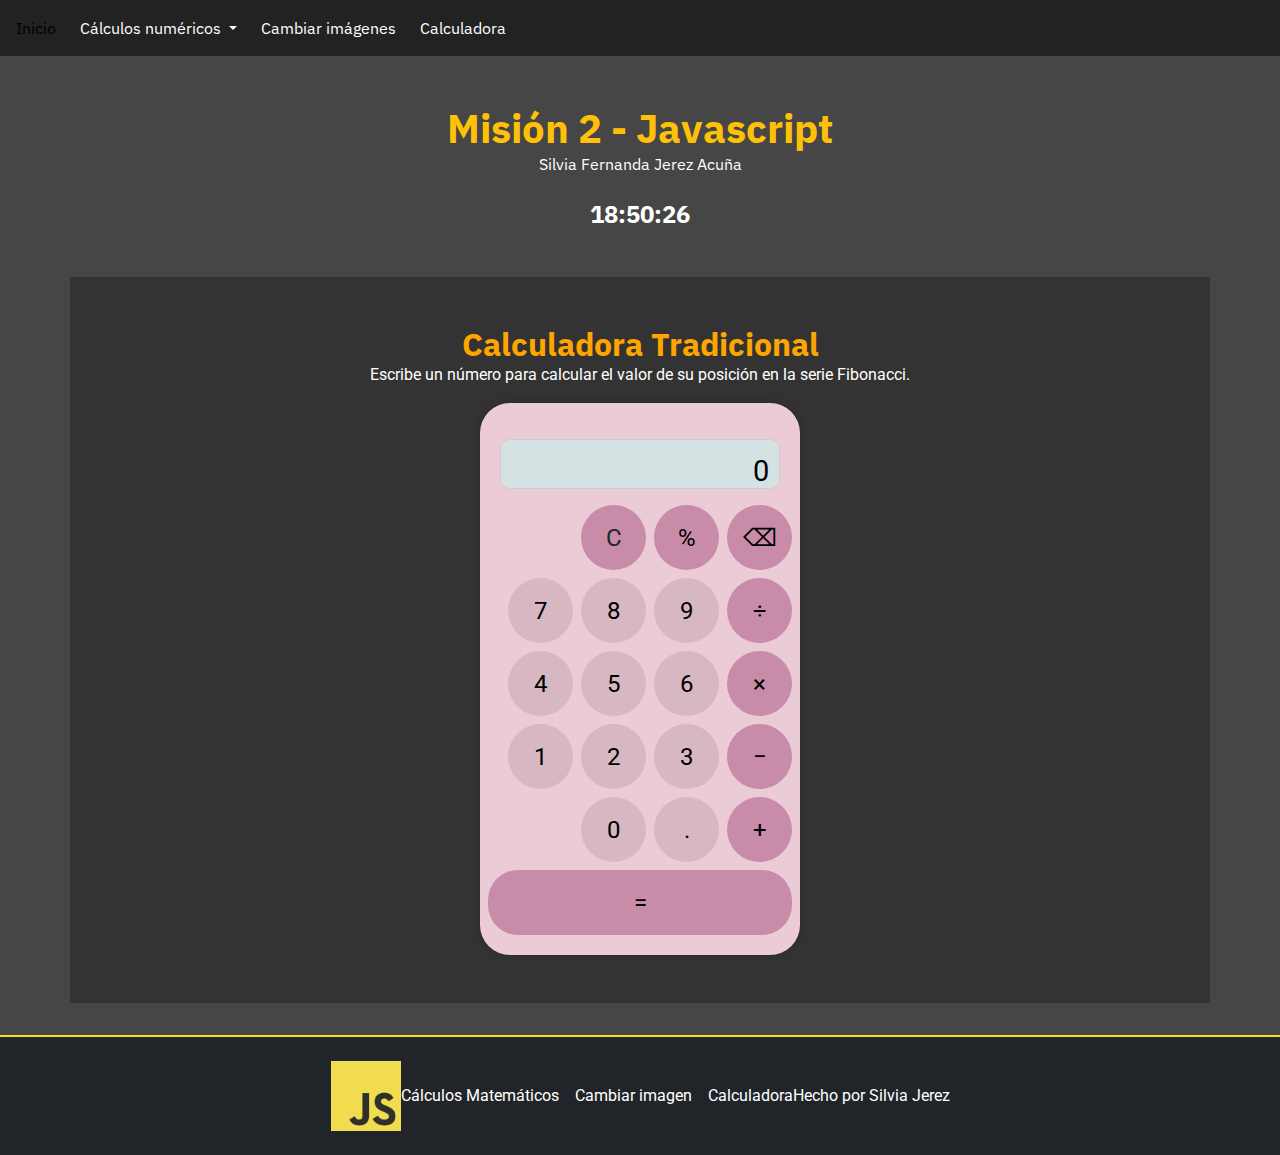
==== calculadora.html @ 5ad8530f "calculadora y clic" ====
<!DOCTYPE html>
<html lang="es">
  <head>
    <meta charset="UTF-8" />
    <meta name="viewport" content="width=device-width, initial-scale=1.0" />
    <title>Misión 2 - Silvia Jerez</title>
    <link
      href="https://cdn.jsdelivr.net/npm/bootstrap@5.3.3/dist/css/bootstrap.min.css"
      rel="stylesheet"
      integrity="sha384-QWTKZyjpPEjISv5WaRU9OFeRpok6YctnYmDr5pNlyT2bRjXh0JMhjY6hW+ALEwIH"
      crossorigin="anonymous" />
    <link rel="stylesheet" href="css/estilosproyecto.css" />
    <link
      rel="stylesheet"
      href="https://cdnjs.cloudflare.com/ajax/libs/font-awesome/6.5.1/css/all.min.css" />
    <link rel="stylesheet" href="css/estilos.css" />
  </head>

  <body>
    <nav class="navbar navbar-expand-lg sticky-top">
      <button
        class="navbar-toggler ms-auto border-0"
        type="button"
        data-bs-toggle="collapse"
        data-bs-target="#navbarSupportedContent"
        aria-controls="navbarSupportedContent"
        aria-expanded="false"
        aria-label="Toggle navigation">
        <span class="navbar-toggler-icon"></span>
      </button>

      <div class="collapse navbar-collapse" id="navbarSupportedContent">
        <ul class="navbar-nav me-auto mb-2 mb-lg-0">
          <li class="nav-item ini">
            <a class="nav-link active" aria-current="page" href="index.html"
              >Inicio</a
            >
          </li>

          <li class="nav-item dropdown">
            <a
              class="nav-link dropdown-toggle"
              href="#"
              id="navbarNumericos"
              role="button"
              data-bs-toggle="dropdown"
              aria-expanded="false">
              Cálculos numéricos
            </a>
            <ul class="dropdown-menu" aria-labelledby="navbarNumericos">
              <li>
                <a class="dropdown-item" href="index.html#fibonacci"
                  >Fibonacci</a
                >
              </li>
              <li>
                <a class="dropdown-item" href="index.html#ordenar">Ordenador</a>
              </li>
              <li><a class="dropdown-item" href="#factorial">Factorial</a></li>
              <li>
                <a class="dropdown-item" href="index.html#operaciones"
                  >Operaciones</a
                >
              </li>
              <li>
                <a class="dropdown-item" href="index.html#elmayor"
                  >Encontrar el mayor</a
                >
              </li>
            </ul>
          </li>

          <li class="nav-item">
            <a class="nav-link" href="imagenes.html" role="button">
              Cambiar imágenes
            </a>
          </li>

          <li class="nav-item">
            <a class="nav-link" href="calculadora.html" role="button">
              Calculadora
            </a>
          </li>
        </ul>
      </div>
    </nav>

    <div class="p-5">
      <h1>Misión 2 - Javascript</h1>
      <p class="nombre">Silvia Fernanda Jerez Acuña</p>
      <br />
      <h4 id="reloj"></h4>
    </div>

    <section id="calculadora">
      <div class="container py-5">
        <h2 class="text-center">Calculadora Tradicional</h2>
        <p class="text-center">
          Escribe un número para calcular el valor de su posición en la serie
          Fibonacci.
        </p>

        <!-- Contenedor para centrar -->
        <div class="d-flex justify-content-center">
          <div class="calculadora text-center">
            <div id="pantalla" class="pantalla my-3">0</div>

            <div class="d-grid gap-2">
              <div class="row">
                <button
                  class="btn btn-calculadora lac rosa"
                  onclick="limpiar()">
                  C
                </button>
                <button
                  class="btn btn-secundario btn-calculadora rosa"
                  onclick="ingresarOperacion('%')">
                  %
                </button>
                <button
                  class="btn btn-secundario btn-calculadora rosa"
                  onclick="borrar()">
                  ⌫
                </button>
              </div>
              <div class="row">
                <button
                  class="btn btn-light btn-calculadora"
                  onclick="ingresarNumero(7)">
                  7
                </button>
                <button
                  class="btn btn-light btn-calculadora"
                  onclick="ingresarNumero(8)">
                  8
                </button>
                <button
                  class="btn btn-light btn-calculadora"
                  onclick="ingresarNumero(9)">
                  9
                </button>
                <button
                  class="btn btn-warning btn-calculadora rosa"
                  onclick="ingresarOperacion('/')">
                  ÷
                </button>
              </div>
              <div class="row">
                <button
                  class="btn btn-light btn-calculadora"
                  onclick="ingresarNumero(4)">
                  4
                </button>
                <button
                  class="btn btn-light btn-calculadora"
                  onclick="ingresarNumero(5)">
                  5
                </button>
                <button
                  class="btn btn-light btn-calculadora"
                  onclick="ingresarNumero(6)">
                  6
                </button>
                <button
                  class="btn btn-warning btn-calculadora rosa"
                  onclick="ingresarOperacion('*')">
                  ×
                </button>
              </div>
              <div class="row">
                <button
                  class="btn btn-light btn-calculadora"
                  onclick="ingresarNumero(1)">
                  1
                </button>
                <button
                  class="btn btn-light btn-calculadora"
                  onclick="ingresarNumero(2)">
                  2
                </button>
                <button
                  class="btn btn-light btn-calculadora"
                  onclick="ingresarNumero(3)">
                  3
                </button>
                <button
                  class="btn btn-warning btn-calculadora rosa"
                  onclick="ingresarOperacion('-')">
                  −
                </button>
              </div>
              <div class="row">
                <button
                  class="btn btn-light btn-calculadora"
                  onclick="ingresarNumero(0)">
                  0
                </button>
                <button
                  class="btn btn-light btn-calculadora"
                  onclick="ingresarNumero('.')">
                  .
                </button>
                <button
                  class="btn btn-warning btn-calculadora rosa"
                  onclick="ingresarOperacion('+')">
                  +
                </button>
              </div>
              <div class="row">
                <button
                  class="btn btn-primary btn-igual"
                  onclick="calcularResultado()">
                  =
                </button>
              </div>
            </div>
          </div>
        </div>
      </div>
    </section>

    <footer class="footer bg-dark text-white py-4">
      <div
        class="container bg-dark d-flex flex-column flex-md-row align-items-center justify-content-between">
        <div class="footer-logo mb-3 mb-md-0">
          <img src="img/jslogo.png" alt="Logo" class="logo-footer" />
        </div>

        <ul
          class="footer-menu list-unstyled d-flex flex-column flex-md-row gap-3 mb-3 mb-md-0">
          <li>
            <a href="index.html" class="text-white text-decoration-none"
              >Cálculos Matemáticos</a
            >
          </li>
          <li>
            <a href="imagenes.html" class="text-white text-decoration-none"
              >Cambiar imagen</a
            >
          </li>
          <li>
            <a href="calc.html" class="text-white text-decoration-none"
              >Calculadora</a
            >
          </li>
        </ul>

        <p class="mb-0 text-center text-md-end">
          Hecho por <span class="foot"> Silvia Jerez </span>
        </p>
      </div>
    </footer>
    <script src="js/calculadora.js"></script>
    <script src="https://cdnjs.cloudflare.com/ajax/libs/bootstrap/5.3.2/js/bootstrap.bundle.min.js"></script>
  </body>
</html>
---- css/estilos.css ----
@import url("https://fonts.googleapis.com/css2?family=IBM+Plex+Sans:ital,wght@0,100..700;1,100..700&display=swap");
@import url("https://fonts.googleapis.com/css2?family=Roboto:ital,wght@0,100..900;1,100..900&display=swap");

:root {
  --color-primario: #ffa500; /* Amarillo JS */
  --color-secundario: #222; /* Negro oscuro para contraste */
  --color-fondo: #464646; /* Gris claro, para fondo limpio */
  --color-texto: #333; /* Texto oscuro para legibilidad */
  --color-acento: #ffc107; /* Naranja para botones y elementos destacados */
}

body {
  background-color: var(--color-fondo);
  font-family: Roboto;
}

p {
  color: white !important;
}
.nav-item a {
  font-family: IBM Plex Sans;
  color: white;
  text-underline-offset: 4px;
  font-size: 1rem;
}

.nav-item a:focus,
.nav-item a:active,
.nav-item a:hover {
  color: var(--color-primario) !important;
  text-decoration: underline;
}

.ini a:visited,
.ini a:focus,
.ini a:active,
.ini a:hover {
  color: white !important;
}

#boton-inicio {
  position: fixed;
  min-width: 5rem;
  bottom: 20px;
  right: 20px;
  padding: 10px 15px;
  background-color: var(--color-primario);
  color: rgb(0, 0, 0);
  border: none;
  border-radius: 10px;
  font-size: 18px;
  cursor: pointer;
  box-shadow: 2px 2px 10px rgba(0, 0, 0, 0.2);
  transition: background-color 0.3s, transform 0.2s;
  text-decoration: none;
}

#boton-inicio:hover {
  background-color: black;
  color: var(--color-primario);
  transform: scale(1.1);
}

input {
  outline: none; /* Quita el borde azul al hacer clic */
  border: none; /* Elimina el borde normal */
}

/* Para navegadores Webkit (Chrome, Safari, Edge) */
input[type="number"]::-webkit-outer-spin-button,
input[type="number"]::-webkit-inner-spin-button {
  -webkit-appearance: none;
  margin: 0;
}

input[type="number"] {
  -moz-appearance: textfield;
  appearance: textfield;
}

select {
  max-width: 50%;
  margin-bottom: 1rem;
  border: none;
}

#miImagen2,
#miImagen {
  max-width: 60%;
  border-radius: 15px;
  margin: 2rem;
}

.container {
  justify-content: center;
  display: flex;
  flex-direction: column;
  align-items: center;
  background-color: var(--color-texto);
  color: whitesmoke;
}

.navbar {
  background-color: #222;
  color: white;
}

section {
  margin-bottom: 2rem;
}

.res label {
  color: var(--color-primario);
  font-family: IBM Plex Sans !important;
  font-size: 18px;
}

.res {
  color: var(--color-primario) !important;
}

h1,
h2,
h3,
h4,
h6 {
  font-family: IBM Plex Sans;
  font-weight: bold;
  color: var(--color-primario);
  text-align: center;
  margin: 0;
}
h4 {
  color: white;
}

h1 {
  color: var(--color-acento);
}

.pblanco {
  color: white;
  padding-left: 1rem;
  padding-right: 1rem;
}

.nombre {
  font-family: IBM Plex Sans;
  color: var(--color-primario);
  text-align: center;
  margin: 0;
}

.dropdown-menu {
  background-color: var(--color-texto);
}

.dropdown-item:hover {
  background-color: #464646;
}

.navbar-toggler-icon {
  filter: invert(100%);
}

.navbar-collapse .navbar-nav .nav-item {
  margin-left: 0.5rem;
}

@media (max-width: 991px) {
  /* Aplica solo en móviles */
  .navbar-collapse .navbar-nav .nav-item {
    margin-left: 3rem;
  }
}

pre {
  background-color: #222222;
  color: rgb(109, 222, 94);
  padding: 0;
  font-family: Roboto Mono !important;
  white-space: pre-wrap;
  overflow-x: auto;
  max-width: 90%;
}

code {
  display: block;
  white-space: inherit;
  margin: 0;
  padding: 0;
}

.res span {
  font-family: Roboto !important;
  color: white;
}

h6 {
  color: white;
  text-align: left;
  font-weight: 400;
  padding: 0;
  margin: 0;
}

.form-select:focus {
  box-shadow: none;
  border-color: transparent;
  outline: none;
}

.form-select option:hover,
.form-select option:active {
  background-color: var(--color-primario) !important;
}

.select-custom option:hover,
.select-custom option:checked {
  background-color: var(--color-primario) !important;
}

.logo-footer {
  max-width: 70px;
}

.footer-menu li {
  list-style: none;
}

.footer {
  border-top: 2px solid #f7df1e; /* Línea superior para estilo */
}

.foot span {
  color: var(--color-primario);
}

span {
  color: white;
}
.titp {
  color: var(--color-primario) !important;
  margin: 0;
}

.calculadora {
  width: 320px;
  margin: auto;
  padding: 20px;
  border-radius: 30px;
  background: #ebccd6;
  box-shadow: 0px 0px 10px rgba(0, 0, 0, 0.2);
}

/* Centrar calculadora en el contenedor */
.d-flex {
  justify-content: center !important;
}

/* Pantalla de la calculadora */
.pantalla {
  height: 50px;
  text-align: right;
  font-size: 1.8rem;
  padding: 10px;
  margin-bottom: 10px;
  background: #d5e2e4;
  border: 1px solid #ccc;
  border-radius: 10px;
  color: black;
}

/* Estilos generales de los botones */
.btn-calculadora {
  width: 65px;
  height: 65px;
  font-size: 1.5rem;
  background-color: #d7b8c2;
  border: none;
  border-radius: 50%; /* Hace los botones redondos */
  transition: background-color 0.3s;
}

/* Alineación de los botones a la derecha */
.row {
  display: flex;
  justify-content: flex-end;
  gap: 8px; /* Espacio entre botones */
}

/* Efecto hover para los botones */
.btn-calculadora:hover {
  background-color: #c98ca8 !important;
}

/* Botón de igual ocupa todo el ancho y es de color #C98CA8 */
.btn-igual {
  width: 100%;
  font-size: 1.5rem;
  height: 65px;
  background-color: #c98ca8 !important;
  color: black;
  border-radius: 30px; /* Hace el botón de igual más estilizado */
  border: none;
}

/* Botones de % y ⌫ con color negro */
.btn-secundario {
  background-color: #d7b8c2 !important;
  color: black !important;
}

.btn-secundario:hover {
  background-color: #c98ca8 !important;
}

.rosa {
  background-color: #c98ca8 !important;
}
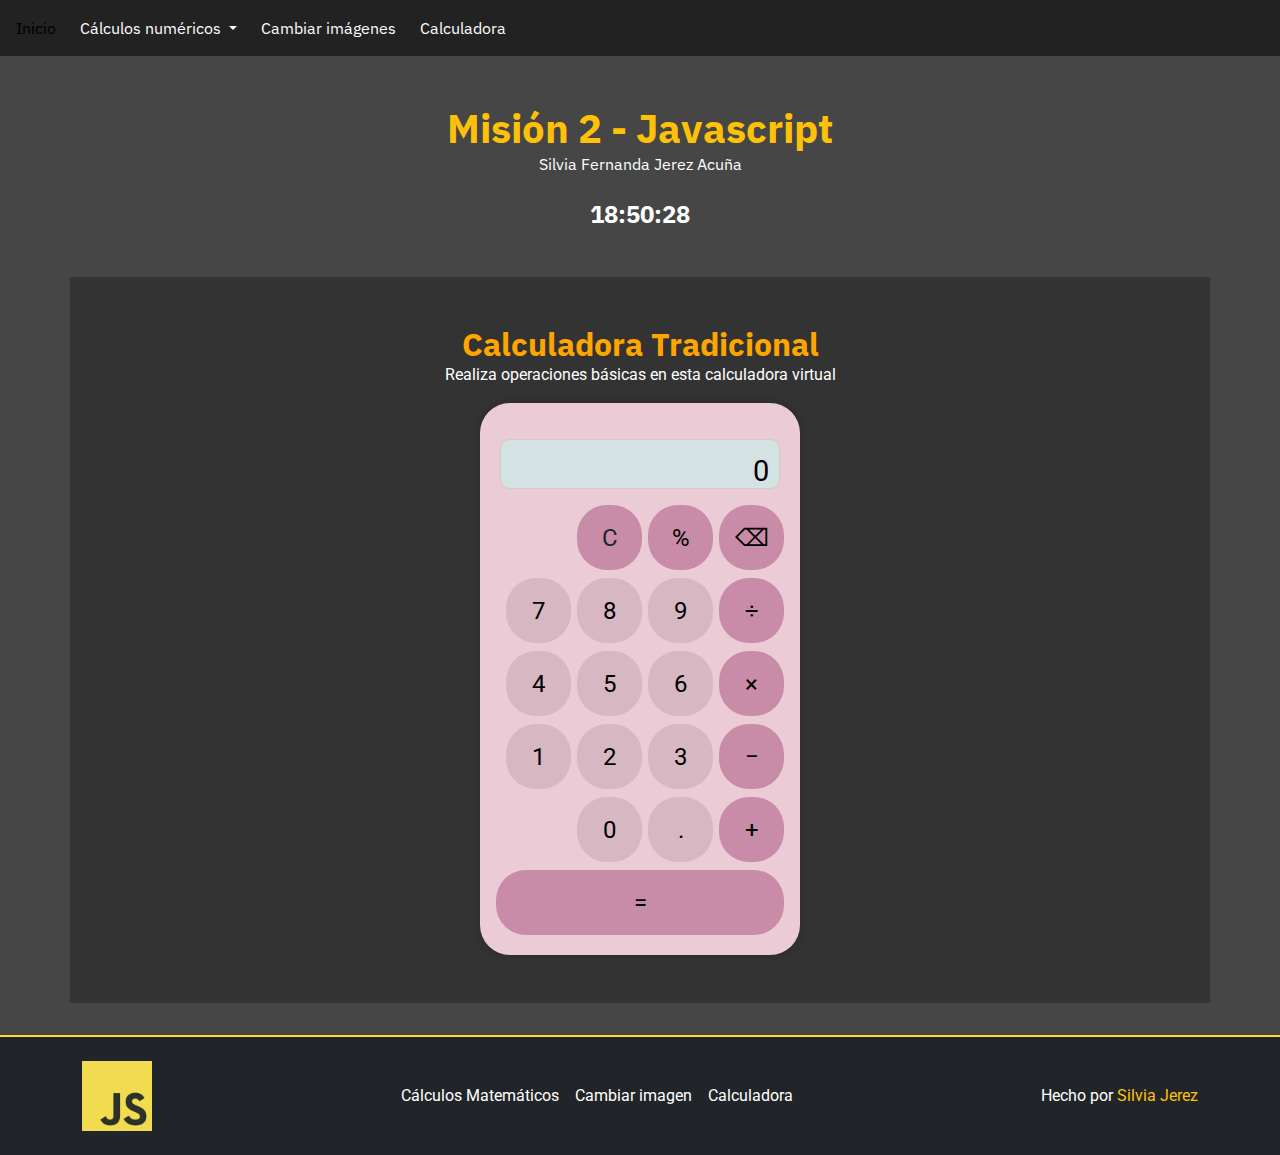
==== commit e9189c3e: "footer arreglado y tap en movil" ====
--- a/calculadora.html
+++ b/calculadora.html
@@ -56,16 +56,45 @@
               <li>
                 <a class="dropdown-item" href="index.html#ordenar">Ordenador</a>
               </li>
-              <li><a class="dropdown-item" href="#factorial">Factorial</a></li>
+              <li>
+                <a class="dropdown-item" href="index.html#factorial"
+                  >Factorial</a
+                >
+              </li>
+              <li>
+                <a class="dropdown-item" href="index.html#suma">Suma</a>
+              </li>
+
               <li>
                 <a class="dropdown-item" href="index.html#operaciones"
                   >Operaciones</a
                 >
               </li>
+
               <li>
                 <a class="dropdown-item" href="index.html#elmayor"
                   >Encontrar el mayor</a
                 >
+              </li>
+
+              <li>
+                <a class="dropdown-item" href="index.html#multiplo35"
+                  >Múltiplos de 3 y 5</a
+                >
+              </li>
+
+              <li>
+                <a class="dropdown-item" href="index.html#divisores"
+                  >Divisores</a
+                >
+              </li>
+
+              <li>
+                <a class="dropdown-item" href="index.html#primos">Primos</a>
+              </li>
+
+              <li>
+                <a class="dropdown-item" href="index.html#promedio">Promedio</a>
               </li>
             </ul>
           </li>
@@ -96,8 +125,7 @@
       <div class="container py-5">
         <h2 class="text-center">Calculadora Tradicional</h2>
         <p class="text-center">
-          Escribe un número para calcular el valor de su posición en la serie
-          Fibonacci.
+          Realiza operaciones básicas en esta calculadora virtual
         </p>
 
         <!-- Contenedor para centrar -->
@@ -106,7 +134,7 @@
             <div id="pantalla" class="pantalla my-3">0</div>
 
             <div class="d-grid gap-2">
-              <div class="row">
+              <div class="row px-2">
                 <button
                   class="btn btn-calculadora lac rosa"
                   onclick="limpiar()">
@@ -123,7 +151,7 @@
                   ⌫
                 </button>
               </div>
-              <div class="row">
+              <div class="row px-2">
                 <button
                   class="btn btn-light btn-calculadora"
                   onclick="ingresarNumero(7)">
@@ -145,7 +173,7 @@
                   ÷
                 </button>
               </div>
-              <div class="row">
+              <div class="row px-2">
                 <button
                   class="btn btn-light btn-calculadora"
                   onclick="ingresarNumero(4)">
@@ -167,7 +195,7 @@
                   ×
                 </button>
               </div>
-              <div class="row">
+              <div class="row px-2">
                 <button
                   class="btn btn-light btn-calculadora"
                   onclick="ingresarNumero(1)">
@@ -189,7 +217,7 @@
                   −
                 </button>
               </div>
-              <div class="row">
+              <div class="row px-2">
                 <button
                   class="btn btn-light btn-calculadora"
                   onclick="ingresarNumero(0)">
@@ -206,7 +234,7 @@
                   +
                 </button>
               </div>
-              <div class="row">
+              <div class="row px-2">
                 <button
                   class="btn btn-primary btn-igual"
                   onclick="calcularResultado()">
--- a/css/estilos.css
+++ b/css/estilos.css
@@ -253,12 +253,10 @@
   box-shadow: 0px 0px 10px rgba(0, 0, 0, 0.2);
 }
 
-/* Centrar calculadora en el contenedor */
 .d-flex {
   justify-content: center !important;
 }
 
-/* Pantalla de la calculadora */
 .pantalla {
   height: 50px;
   text-align: right;
@@ -271,41 +269,36 @@
   color: black;
 }
 
-/* Estilos generales de los botones */
 .btn-calculadora {
   width: 65px;
   height: 65px;
   font-size: 1.5rem;
   background-color: #d7b8c2;
   border: none;
-  border-radius: 50%; /* Hace los botones redondos */
+  border-radius: 30px;
   transition: background-color 0.3s;
 }
 
-/* Alineación de los botones a la derecha */
 .row {
   display: flex;
   justify-content: flex-end;
-  gap: 8px; /* Espacio entre botones */
-}
-
-/* Efecto hover para los botones */
+  gap: 6px;
+}
+
 .btn-calculadora:hover {
   background-color: #c98ca8 !important;
 }
 
-/* Botón de igual ocupa todo el ancho y es de color #C98CA8 */
 .btn-igual {
   width: 100%;
   font-size: 1.5rem;
   height: 65px;
   background-color: #c98ca8 !important;
   color: black;
-  border-radius: 30px; /* Hace el botón de igual más estilizado */
+  border-radius: 30px;
   border: none;
 }
 
-/* Botones de % y ⌫ con color negro */
 .btn-secundario {
   background-color: #d7b8c2 !important;
   color: black !important;
@@ -318,3 +311,32 @@
 .rosa {
   background-color: #c98ca8 !important;
 }
+
+.footer .container {
+  flex-direction: row !important; /* Asegura que los elementos estén en fila */
+  justify-content: space-between !important; /* Distribuye los elementos uniformemente */
+  align-items: center !important; /* Centra verticalmente */
+}
+
+@media (max-width: 768px) {
+  /* Aplica en pantallas menores a 768px */
+  .footer .container {
+    flex-direction: column !important; /* Cambia a columna en móviles */
+    text-align: center; /* Centra los textos */
+    gap: 15px; /* Agrega espacio entre los elementos */
+  }
+
+  .footer-menu {
+    flex-direction: column; /* Apila los elementos del menú */
+    align-items: center; /* Centra los elementos del menú */
+    gap: 10px; /* Espaciado entre enlaces */
+  }
+
+  .footer p {
+    text-align: center; /* Asegura que el texto quede centrado */
+  }
+}
+
+.foot {
+  color: #ffc107 !important;
+}
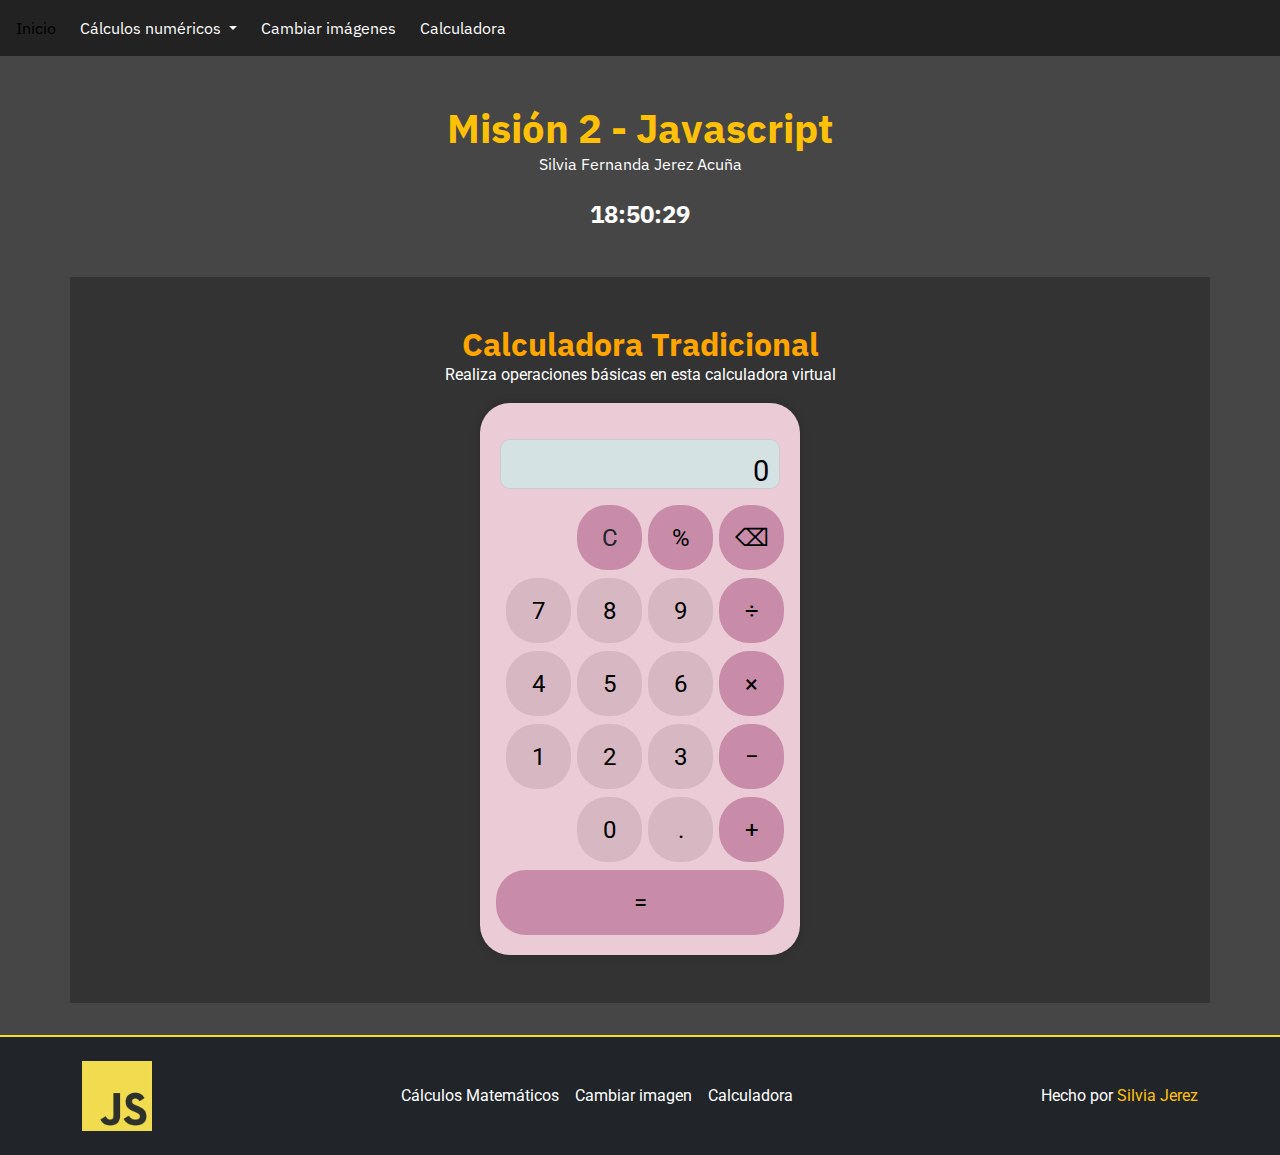
==== commit fa484bfb: "creo que final" ====
--- a/calculadora.html
+++ b/calculadora.html
@@ -267,7 +267,7 @@
             >
           </li>
           <li>
-            <a href="calc.html" class="text-white text-decoration-none"
+            <a href="calculadora.html" class="text-white text-decoration-none"
               >Calculadora</a
             >
           </li>
